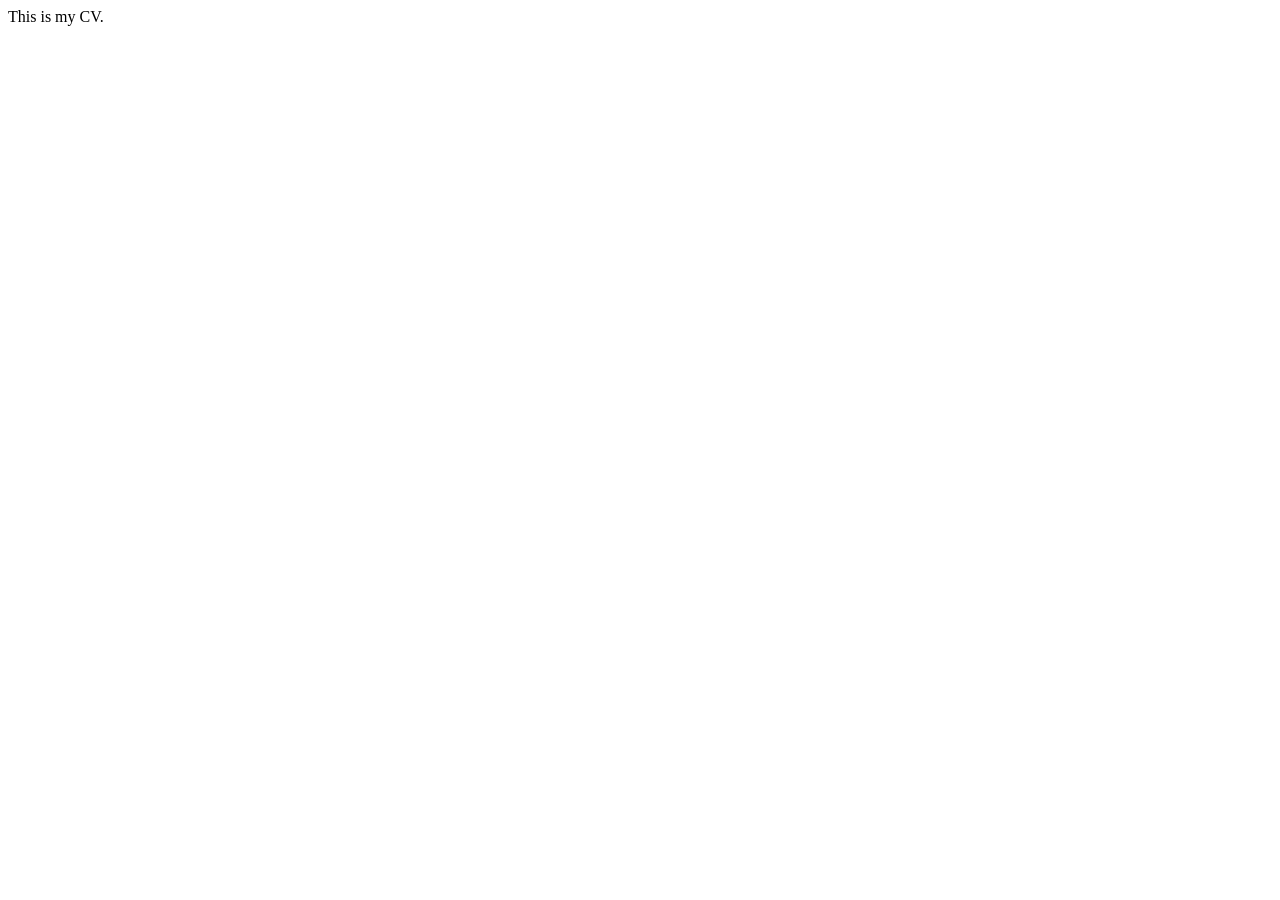
==== index.html @ 80254e37 "feat: add two files index.html, ctyle.css" ====
<!DOCTYPE html>
<html lang="ru">
    <meta>
        <meta charset="utf-8">
        <meta name="description" content="Project HTML5 Artem Vasilevsky">
        <meta name="author" content="Artem Vasilevsky">
        <title>CV Artem Vasilevsky</title>
        <link rel="stylesheet" href="style.css">
    </head>
    <body>
        This is my CV.
    </body>
</html>
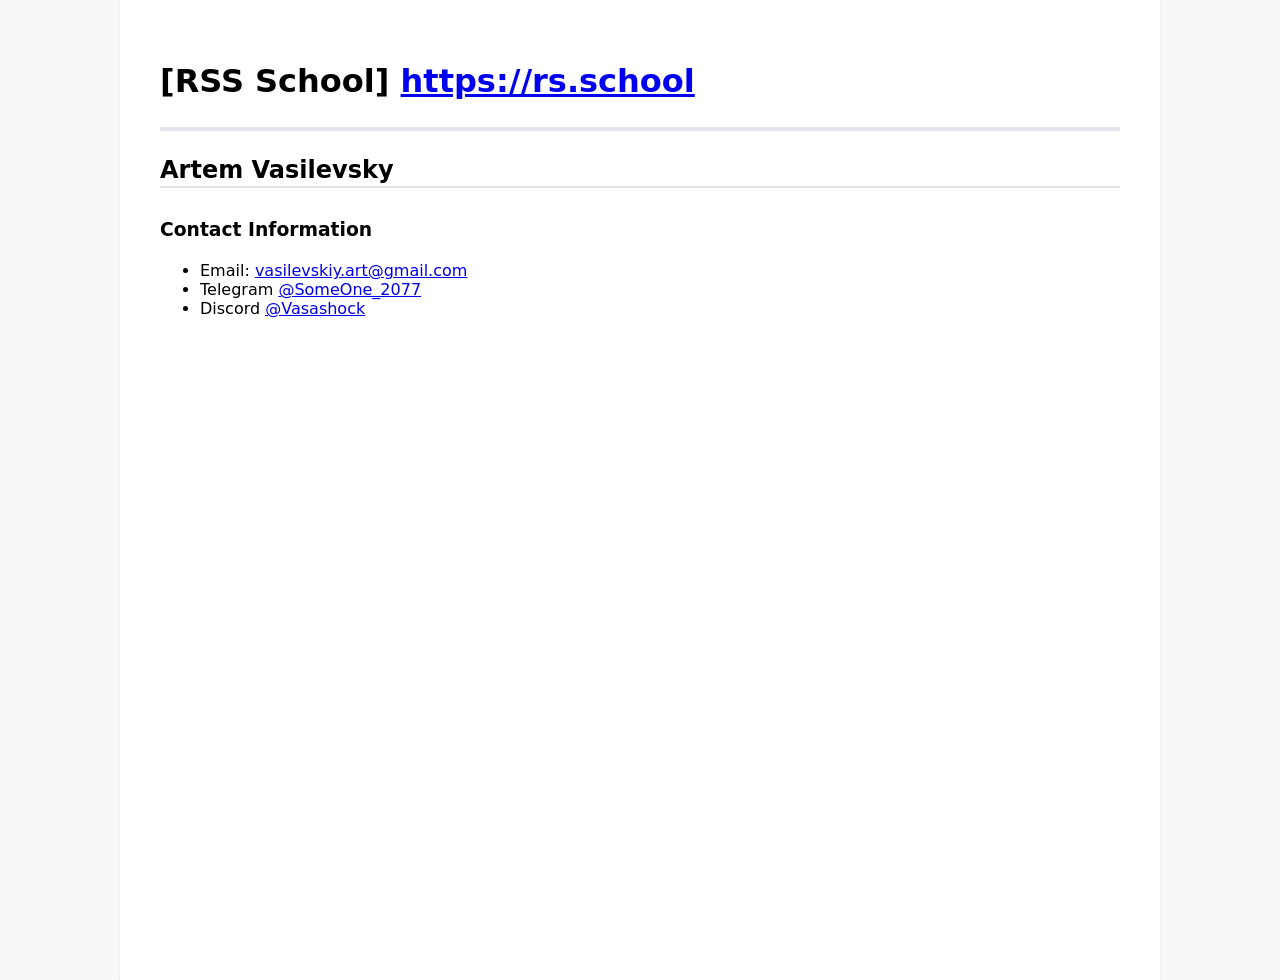
==== commit 5dc0ff56: "feat: add Contact info" ====
--- a/index.html
+++ b/index.html
@@ -1,6 +1,6 @@
 <!DOCTYPE html>
 <html lang="ru">
-    <meta>
+    <head>
         <meta charset="utf-8">
         <meta name="description" content="Project HTML5 Artem Vasilevsky">
         <meta name="author" content="Artem Vasilevsky">
@@ -8,6 +8,21 @@
         <link rel="stylesheet" href="style.css">
     </head>
     <body>
-        This is my CV.
+        <div class="container">
+            <head>
+                <title>CV Artem Vasilevsky</title>
+                <h1>[RSS School] 
+                    <a href="URL" alt="ссылка на сайт rs.school">https://rs.school</a> 
+                </h1>
+                <hr>
+            </head>
+            <h2 class="form-h2">Artem Vasilevsky</h2>
+            <h3>Contact Information</h3>
+            <ul>
+                <li>Email: <a href="mailto:vasilevskiy.art@gmail.com">vasilevskiy.art@gmail.com</a> </li>
+                <li>Telegram <a href="https://t.me/SomeOne_2077" target="_blank">@SomeOne_2077</a></li>
+                <li>Discord <a href="https://discordapp.com/users/302721000485945346" target="_blank">@Vasashock</a></li>
+            </ul>
+        </div>
     </body>
 </html>
--- a/style.css
+++ b/style.css
@@ -0,0 +1,37 @@
+body {
+  margin: 0;
+  padding: 0;
+  background-color: #f6f8fa;
+  font-family: system-ui, -apple-system, sans-serif;
+  font-family: system-ui, -apple-system, BlinkMacSystemFont, 'Segoe UI', Roboto, Oxygen, Ubuntu, Cantarell, 'Open Sans', 'Helvetica Neue', sans-serif;
+}
+h1, h2, h3 {
+  font-weight: 600;
+  line-height: 1.3;
+}
+h3 {
+    padding-top: 10px;
+}
+p {
+  font-size: 16px;
+  line-height: 1.6;
+  color: #24292e;
+}
+
+hr {
+  margin: 24px 0;
+  border: none;
+  border-top: 4px solid #e1e4e8;
+}
+.form-h2 {
+    border-bottom: 2px solid #e1e4e8;
+}
+
+.container {
+  max-width: 960px; 
+  margin: 0 auto; 
+  background-color: #ffffff;
+  padding: 40px;
+  box-shadow: 0 1px 3px rgba(0,0,0,0.1);
+  min-height: 100vh; 
+}
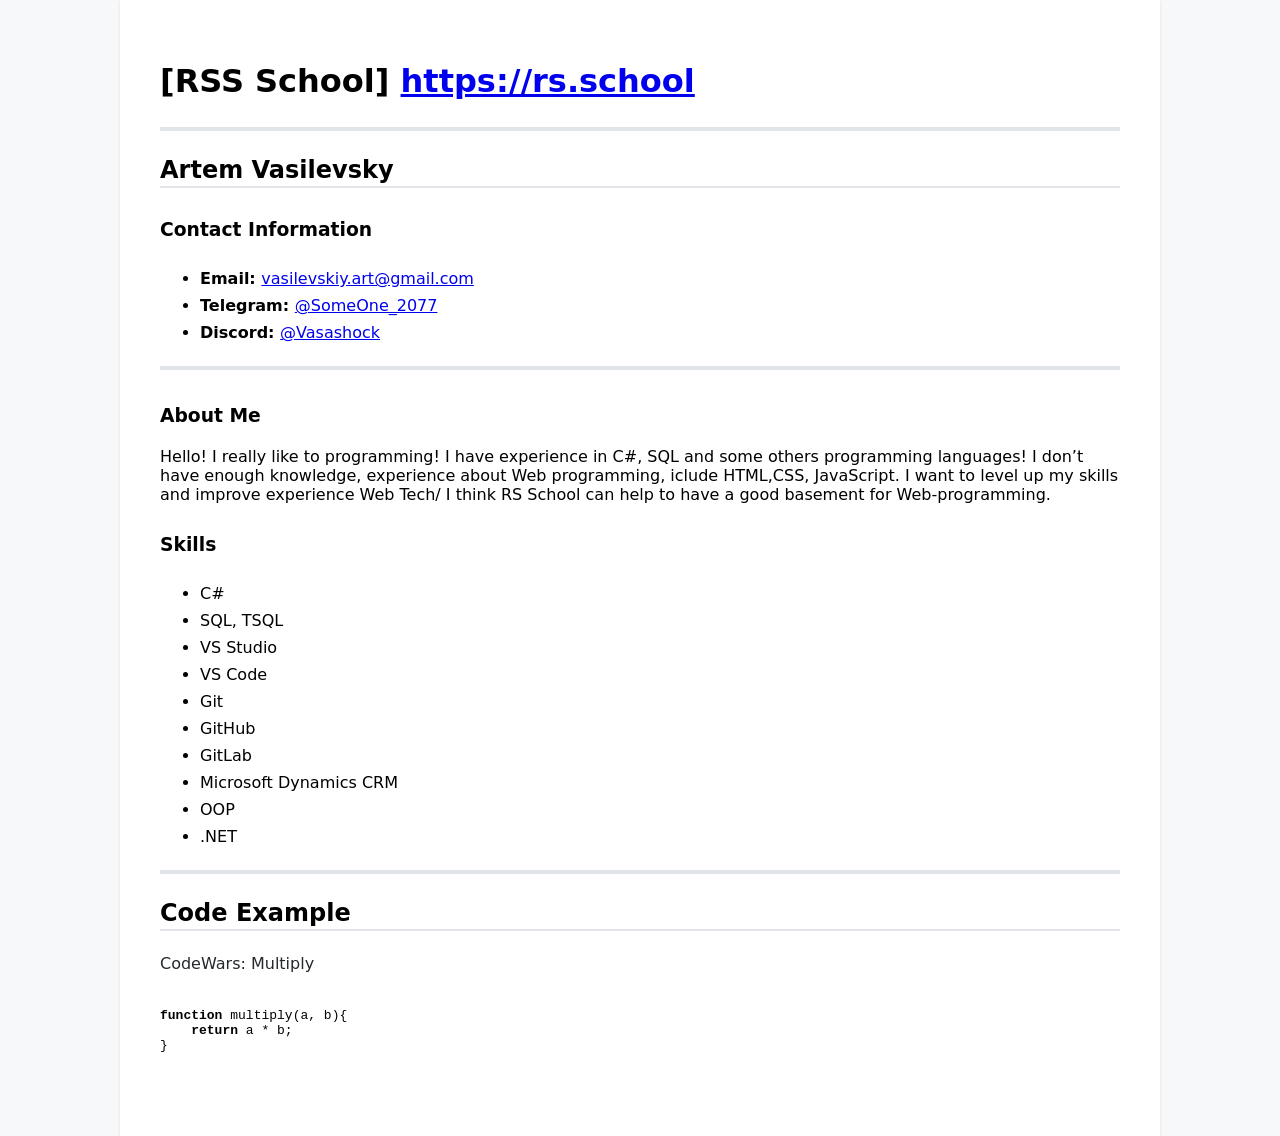
==== commit 33b84922: "feat: add information, About Me, Skills, Code Example" ====
--- a/index.html
+++ b/index.html
@@ -20,9 +20,37 @@
             <h3>Contact Information</h3>
             <ul>
                 <li>Email: <a href="mailto:vasilevskiy.art@gmail.com">vasilevskiy.art@gmail.com</a> </li>
-                <li>Telegram <a href="https://t.me/SomeOne_2077" target="_blank">@SomeOne_2077</a></li>
-                <li>Discord <a href="https://discordapp.com/users/302721000485945346" target="_blank">@Vasashock</a></li>
+                <li>Telegram: <a href="https://t.me/SomeOne_2077" target="_blank">@SomeOne_2077</a></li>
+                <li>Discord: <a href="https://discordapp.com/users/302721000485945346" target="_blank">@Vasashock</a></li>
             </ul>
+            <hr>
+            <h3>About Me</h3>
+            <div>Hello! I really like to programming! I have experience in C#, SQL and some others programming languages! 
+                I don’t have enough knowledge, experience about Web programming, iclude HTML,CSS, JavaScript. 
+                I want to level up my skills and improve experience Web Tech/ I think RS School can help to have a good basement for Web-programming.
+            </div>
+            <h3>Skills</h3>
+            <ul>
+                <li class="li-skills">C#</li>
+                <li class="li-skills">SQL, TSQL</li>
+                <li class="li-skills">VS Studio</li>
+                <li class="li-skills">VS Code</li>
+                <li class="li-skills">Git</li>
+                <li class="li-skills">GitHub</li>
+                <li class="li-skills">GitLab</li>
+                <li class="li-skills">Microsoft Dynamics CRM</li>
+                <li class="li-skills">OOP</li>
+                <li class="li-skills">.NET</li>
+            </ul>
+            <hr>
+            <h2 class="form-h2">Code Example</h2>
+            <p>CodeWars: Multiply</p>
+<pre> 
+<code><strong>function</strong> multiply(a, b){
+    <strong>return</strong> a * b;
+}
+        </code>
+    </pre>
         </div>
     </body>
 </html>
--- a/style.css
+++ b/style.css
@@ -34,4 +34,27 @@
   padding: 40px;
   box-shadow: 0 1px 3px rgba(0,0,0,0.1);
   min-height: 100vh; 
-}+}
+
+li > a {
+  font-weight: normal;
+}
+ul > li {
+    font-weight: bold; 
+    padding-top: 8px;
+}
+.li-skills {
+  font-weight: normal;
+}
+
+.code-box {
+  background-color: #f5f5f5;
+  padding: 15px;
+  border-radius: 4px;
+  font-family: monospace;
+  font-size: 14px;
+}
+
+.code-box strong {
+  font-weight: bold;
+}
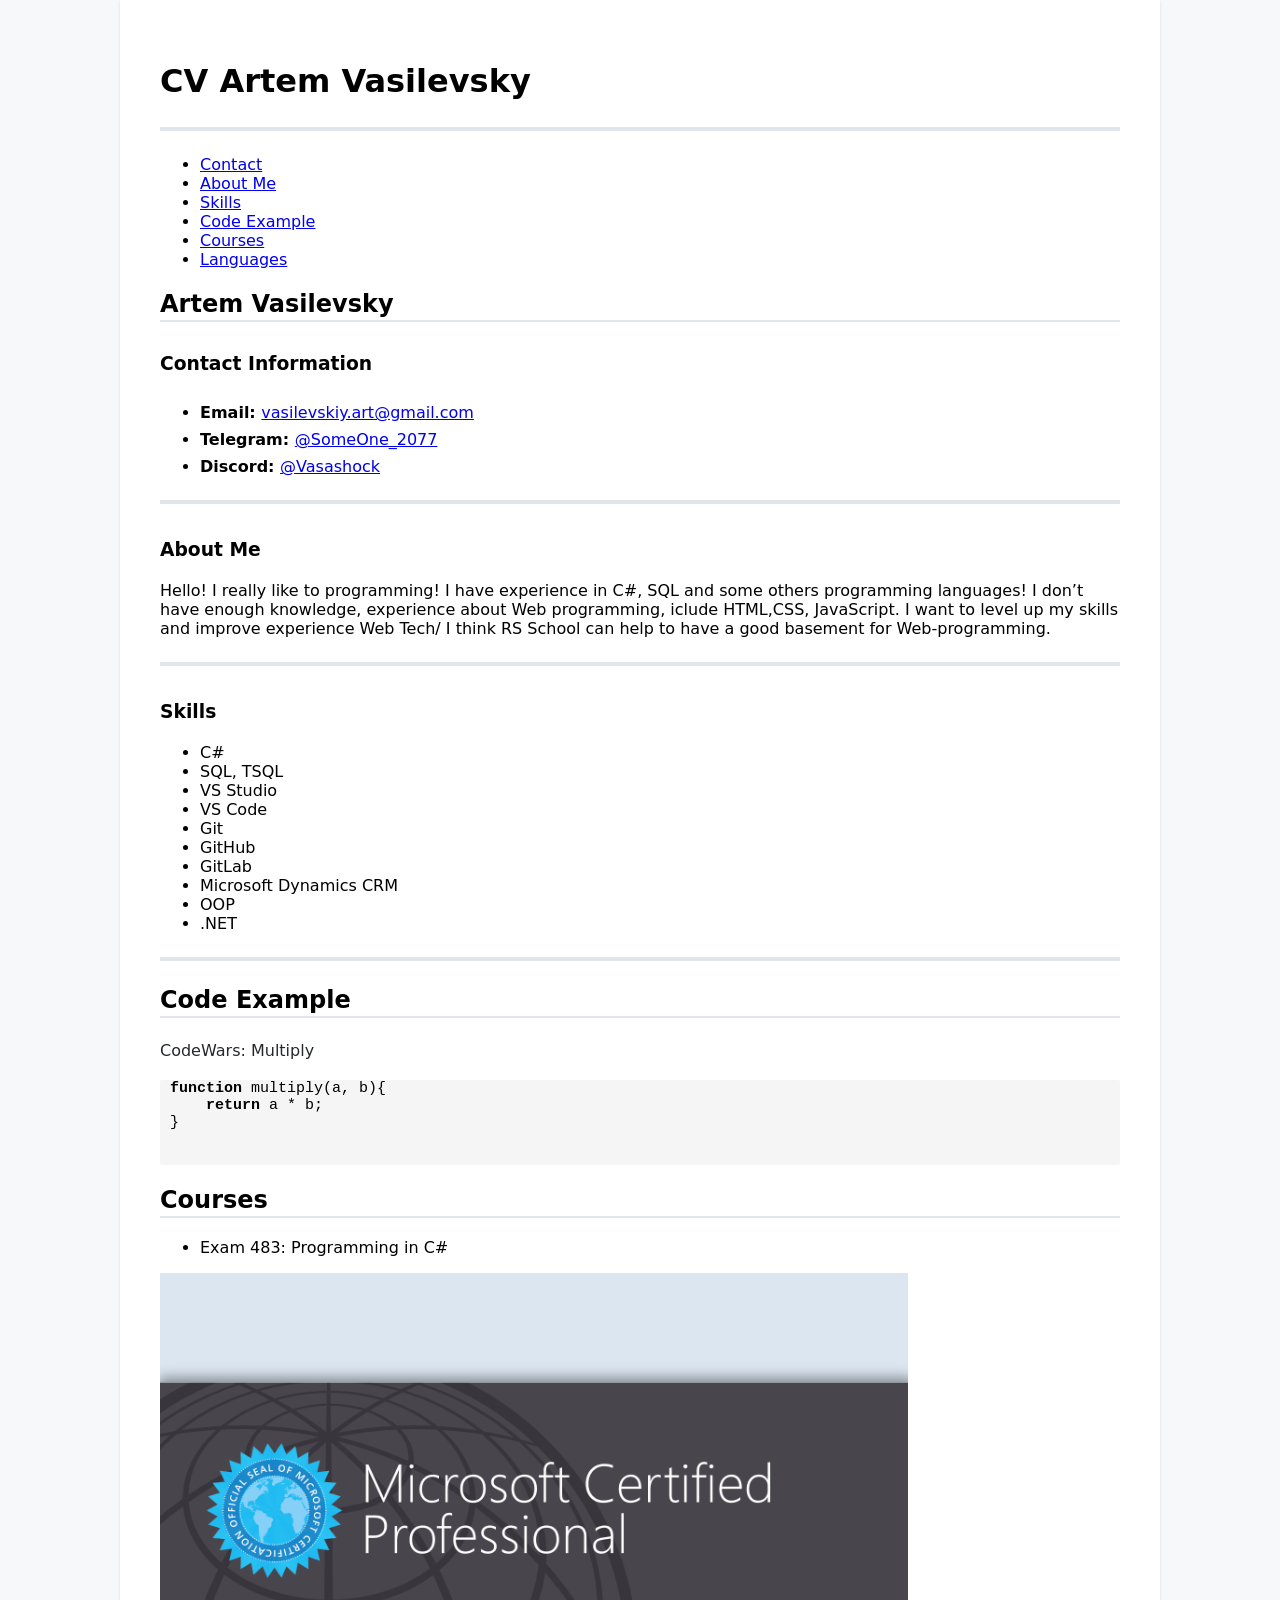
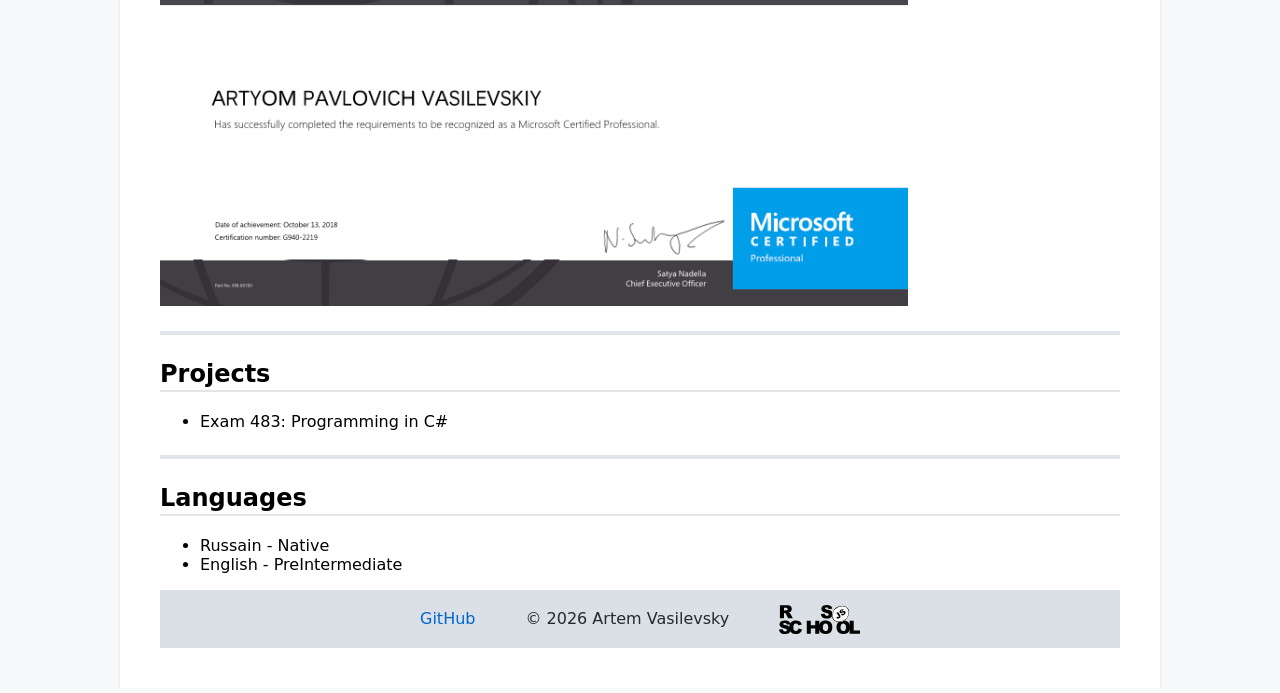
==== commit bac4a534: "feat: add info Project, add images" ====
--- a/index.html
+++ b/index.html
@@ -1,56 +1,132 @@
-<!DOCTYPE html>
+<!doctype html>
 <html lang="ru">
-    <head>
-        <meta charset="utf-8">
-        <meta name="description" content="Project HTML5 Artem Vasilevsky">
-        <meta name="author" content="Artem Vasilevsky">
-        <title>CV Artem Vasilevsky</title>
-        <link rel="stylesheet" href="style.css">
-    </head>
-    <body>
-        <div class="container">
-            <head>
-                <title>CV Artem Vasilevsky</title>
-                <h1>[RSS School] 
-                    <a href="URL" alt="ссылка на сайт rs.school">https://rs.school</a> 
-                </h1>
-                <hr>
-            </head>
+
+<head>
+    <meta charset="utf-8" />
+    <meta name="description" content="Project HTML5 Artem Vasilevsky" />
+    <meta name="author" content="Artem Vasilevsky" />
+    <title>CV Artem Vasilevsky</title>
+    <link rel="stylesheet" href="/styles/style.css" />
+</head>
+
+<body>
+    <div class="container">
+
+        <head>
+            <title>CV Artem Vasilevsky</title>
+            <h1>
+                CV Artem Vasilevsky
+            </h1>
+            <hr />
+            <nav>
+                <ul>
+                    <li><a href="#contact">Contact</a></li>
+                    <li><a href="#about">About Me</a></li>
+                    <li><a href="#skills">Skills</a></li>
+                    <li><a href="#code">Code Example</a></li>
+                    <li><a href="#courses">Courses</a></li>
+                    <li><a href="#lang">Languages</a></li>
+                </ul>
+            </nav>
+        </head>
+        <main>
             <h2 class="form-h2">Artem Vasilevsky</h2>
-            <h3>Contact Information</h3>
-            <ul>
-                <li>Email: <a href="mailto:vasilevskiy.art@gmail.com">vasilevskiy.art@gmail.com</a> </li>
-                <li>Telegram: <a href="https://t.me/SomeOne_2077" target="_blank">@SomeOne_2077</a></li>
-                <li>Discord: <a href="https://discordapp.com/users/302721000485945346" target="_blank">@Vasashock</a></li>
-            </ul>
-            <hr>
-            <h3>About Me</h3>
-            <div>Hello! I really like to programming! I have experience in C#, SQL and some others programming languages! 
-                I don’t have enough knowledge, experience about Web programming, iclude HTML,CSS, JavaScript. 
-                I want to level up my skills and improve experience Web Tech/ I think RS School can help to have a good basement for Web-programming.
-            </div>
-            <h3>Skills</h3>
-            <ul>
-                <li class="li-skills">C#</li>
-                <li class="li-skills">SQL, TSQL</li>
-                <li class="li-skills">VS Studio</li>
-                <li class="li-skills">VS Code</li>
-                <li class="li-skills">Git</li>
-                <li class="li-skills">GitHub</li>
-                <li class="li-skills">GitLab</li>
-                <li class="li-skills">Microsoft Dynamics CRM</li>
-                <li class="li-skills">OOP</li>
-                <li class="li-skills">.NET</li>
-            </ul>
-            <hr>
-            <h2 class="form-h2">Code Example</h2>
-            <p>CodeWars: Multiply</p>
-<pre> 
+            <section id="contact">
+                <h3>Contact Information</h3>
+                <ul class="ul-strong">
+                    <li>
+                        Email:
+                        <a href="mailto:vasilevskiy.art@gmail.com">vasilevskiy.art@gmail.com</a>
+                    </li>
+                    <li>
+                        Telegram:
+                        <a href="https://t.me/SomeOne_2077" target="_blank">@SomeOne_2077</a>
+                    </li>
+                    <li>
+                        Discord:
+                        <a href="https://discordapp.com/users/302721000485945346" target="_blank">@Vasashock</a>
+                    </li>
+                </ul>
+                <hr />
+            </section>
+
+            <section id="about">
+                <h3>About Me</h3>
+                <div>
+                    Hello! I really like to programming! I have experience in C#, SQL and
+                    some others programming languages! I don’t have enough knowledge,
+                    experience about Web programming, iclude HTML,CSS, JavaScript. I want
+                    to level up my skills and improve experience Web Tech/ I think RS
+                    School can help to have a good basement for Web-programming.
+                </div>
+                <hr />
+            </section>
+
+            <section id="skills">
+                <h3>Skills</h3>
+                <ul>
+                    <li class="li-skills">C#</li>
+                    <li class="li-skills">SQL, TSQL</li>
+                    <li class="li-skills">VS Studio</li>
+                    <li class="li-skills">VS Code</li>
+                    <li class="li-skills">Git</li>
+                    <li class="li-skills">GitHub</li>
+                    <li class="li-skills">GitLab</li>
+                    <li class="li-skills">Microsoft Dynamics CRM</li>
+                    <li class="li-skills">OOP</li>
+                    <li class="li-skills">.NET</li>
+                </ul>
+                <hr />
+            </section>
+
+            <section id="code">
+                <h2 class="form-h2">Code Example</h2>
+                <p>CodeWars: Multiply</p>
+                <div class="code-box">
+                    <pre>
 <code><strong>function</strong> multiply(a, b){
     <strong>return</strong> a * b;
 }
         </code>
     </pre>
-        </div>
-    </body>
+                </div>
+            </section>
+
+            <section id="courses">
+                <h2 class="form-h2">Courses</h2>
+                <ul>
+                    <li>Exam 483: Programming in C#</li>
+                </ul>
+                <img src="/images/Cert.png" alt="Programming in C# certificate" />
+                <hr>
+            </section>
+            <section id="Projects">
+                <h2 class="form-h2">Projects</h2>
+                <ul>
+                    <li>Exam 483: Programming in C#</li>
+                </ul>
+                <hr>
+            </section>
+
+            <section id="lang">
+                <h2 class="form-h2">Languages</h2>
+                <ul>
+                    <li>Russain - Native</li>
+                    <li>English - PreIntermediate</li>
+                </ul>
+            </section>
+        </main>
+
+        <footer>
+            <div class="footer-content">
+                <a href="https://github.com/Vasashock">GitHub</a>
+                <p>&copy; 2026 Artem Vasilevsky</p>
+                <a href="https://rs.school/courses/javascript-preschool-ru" target="_blank">
+                    <img class="footer-logo" src="/images/rs-school-logo.svg" alt="RS School Logo" />
+                </a>
+            </div>
+        </footer>
+    </div>
+</body>
+
 </html>
--- a/styles/style.css
+++ b/styles/style.css
@@ -0,0 +1,107 @@
+body {
+  margin: 0;
+  padding: 0;
+  background-color: #f6f8fa;
+  font-family: system-ui, -apple-system, sans-serif;
+  font-family: system-ui, -apple-system, BlinkMacSystemFont, 'Segoe UI', Roboto, Oxygen, Ubuntu, Cantarell, 'Open Sans', 'Helvetica Neue', sans-serif;
+}
+
+h1,
+h2,
+h3 {
+  font-weight: 600;
+  line-height: 1.3;
+}
+
+h3 {
+  padding-top: 10px;
+}
+
+p {
+  font-size: 16px;
+  line-height: 1.6;
+  color: #24292e;
+}
+
+hr {
+  margin: 24px 0;
+  border: none;
+  border-top: 4px solid #e1e4e8;
+}
+
+.form-h2 {
+  border-bottom: 2px solid #e1e4e8;
+}
+
+.container {
+  max-width: 960px;
+  margin: 0 auto;
+  background-color: #ffffff;
+  padding: 40px;
+  box-shadow: 0 1px 3px rgba(0, 0, 0, 0.1);
+  min-height: 100vh;
+}
+
+li>a {
+  font-weight: normal;
+}
+
+.ul-strong>li {
+  padding-top: 8px;
+  font-weight: bold;
+
+}
+
+.li-skills {
+  font-weight: normal;
+}
+
+.code-box {
+  padding-left: 10px;
+  border-radius: 2px;
+  font-family: monospace;
+  font-size: 15px;
+  background-color: #f5f5f5;
+}
+
+.code-box strong {
+  font-weight: bold;
+}
+
+img {
+  max-width: 100%;
+  height: auto;
+  display: block;
+}
+
+
+footer {
+  background-color: #dae0e6;
+}
+
+.footer-content {
+  max-width: 800px;
+  margin: 0 auto;
+  padding: 0 20px;
+
+  display: flex;
+  justify-content: center;
+  align-items: center;
+  gap: 50px;
+
+}
+
+.footer-content a {
+  color: #0066cc;
+  text-decoration: none;
+}
+
+.footer-content a:hover {
+  text-decoration: underline;
+}
+
+
+.footer-logo {
+  height: 30px;
+  width: auto;
+}
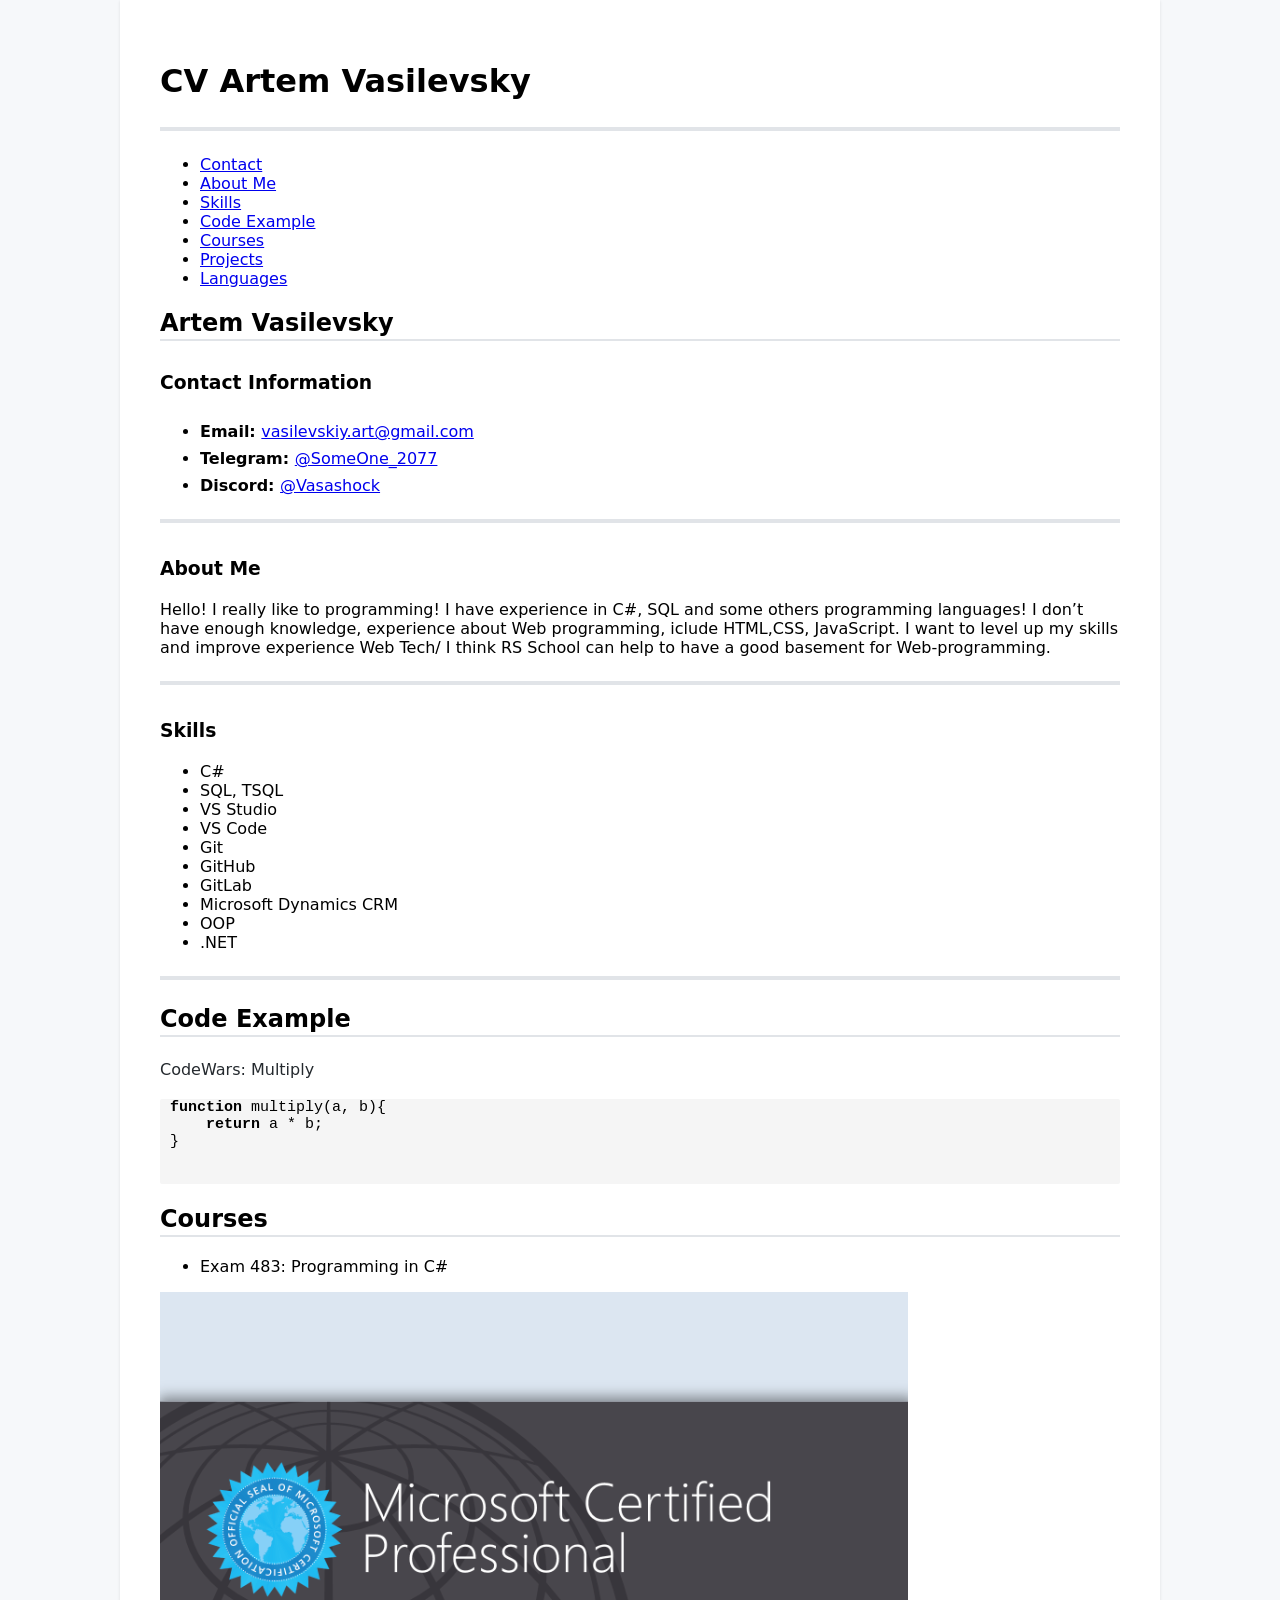
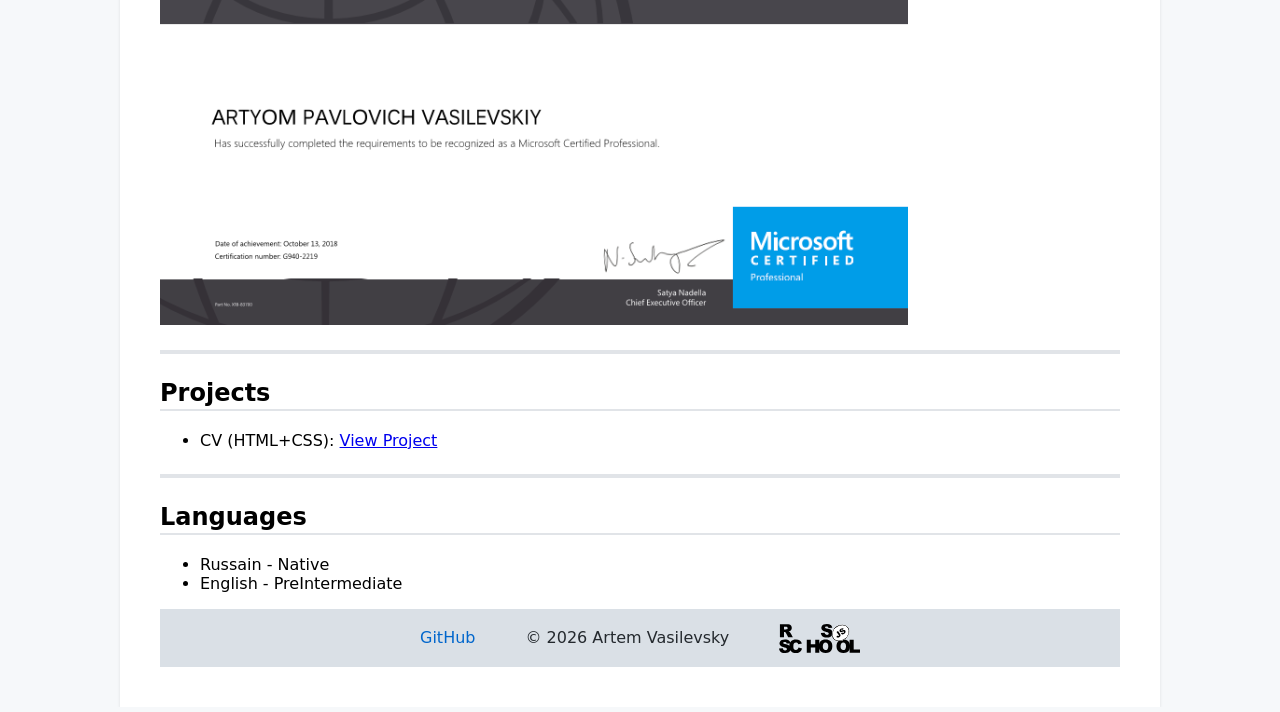
==== commit 4898b4dc: "fix: problems with links" ====
--- a/index.html
+++ b/index.html
@@ -6,7 +6,7 @@
     <meta name="description" content="Project HTML5 Artem Vasilevsky" />
     <meta name="author" content="Artem Vasilevsky" />
     <title>CV Artem Vasilevsky</title>
-    <link rel="stylesheet" href="/styles/style.css" />
+    <link rel="stylesheet" href="styles/style.css" />
 </head>
 
 <body>
@@ -25,6 +25,7 @@
                     <li><a href="#skills">Skills</a></li>
                     <li><a href="#code">Code Example</a></li>
                     <li><a href="#courses">Courses</a></li>
+                    <li><a href="#projects">Projects</a></li>
                     <li><a href="#lang">Languages</a></li>
                 </ul>
             </nav>
@@ -97,13 +98,13 @@
                 <ul>
                     <li>Exam 483: Programming in C#</li>
                 </ul>
-                <img src="/images/Cert.png" alt="Programming in C# certificate" />
+                <img src="images/Cert.png" alt="Programming in C# certificate" />
                 <hr>
             </section>
-            <section id="Projects">
+            <section id="projects">
                 <h2 class="form-h2">Projects</h2>
                 <ul>
-                    <li>Exam 483: Programming in C#</li>
+                    <li>CV (HTML+CSS): <a href="https://vasashock.github.io/rsschool-cv/" target="_blank">View Project</a></li>
                 </ul>
                 <hr>
             </section>
@@ -122,7 +123,7 @@
                 <a href="https://github.com/Vasashock">GitHub</a>
                 <p>&copy; 2026 Artem Vasilevsky</p>
                 <a href="https://rs.school/courses/javascript-preschool-ru" target="_blank">
-                    <img class="footer-logo" src="/images/rs-school-logo.svg" alt="RS School Logo" />
+                    <img class="footer-logo" src="images/rs-school-logo.svg" alt="RS School Logo" />
                 </a>
             </div>
         </footer>
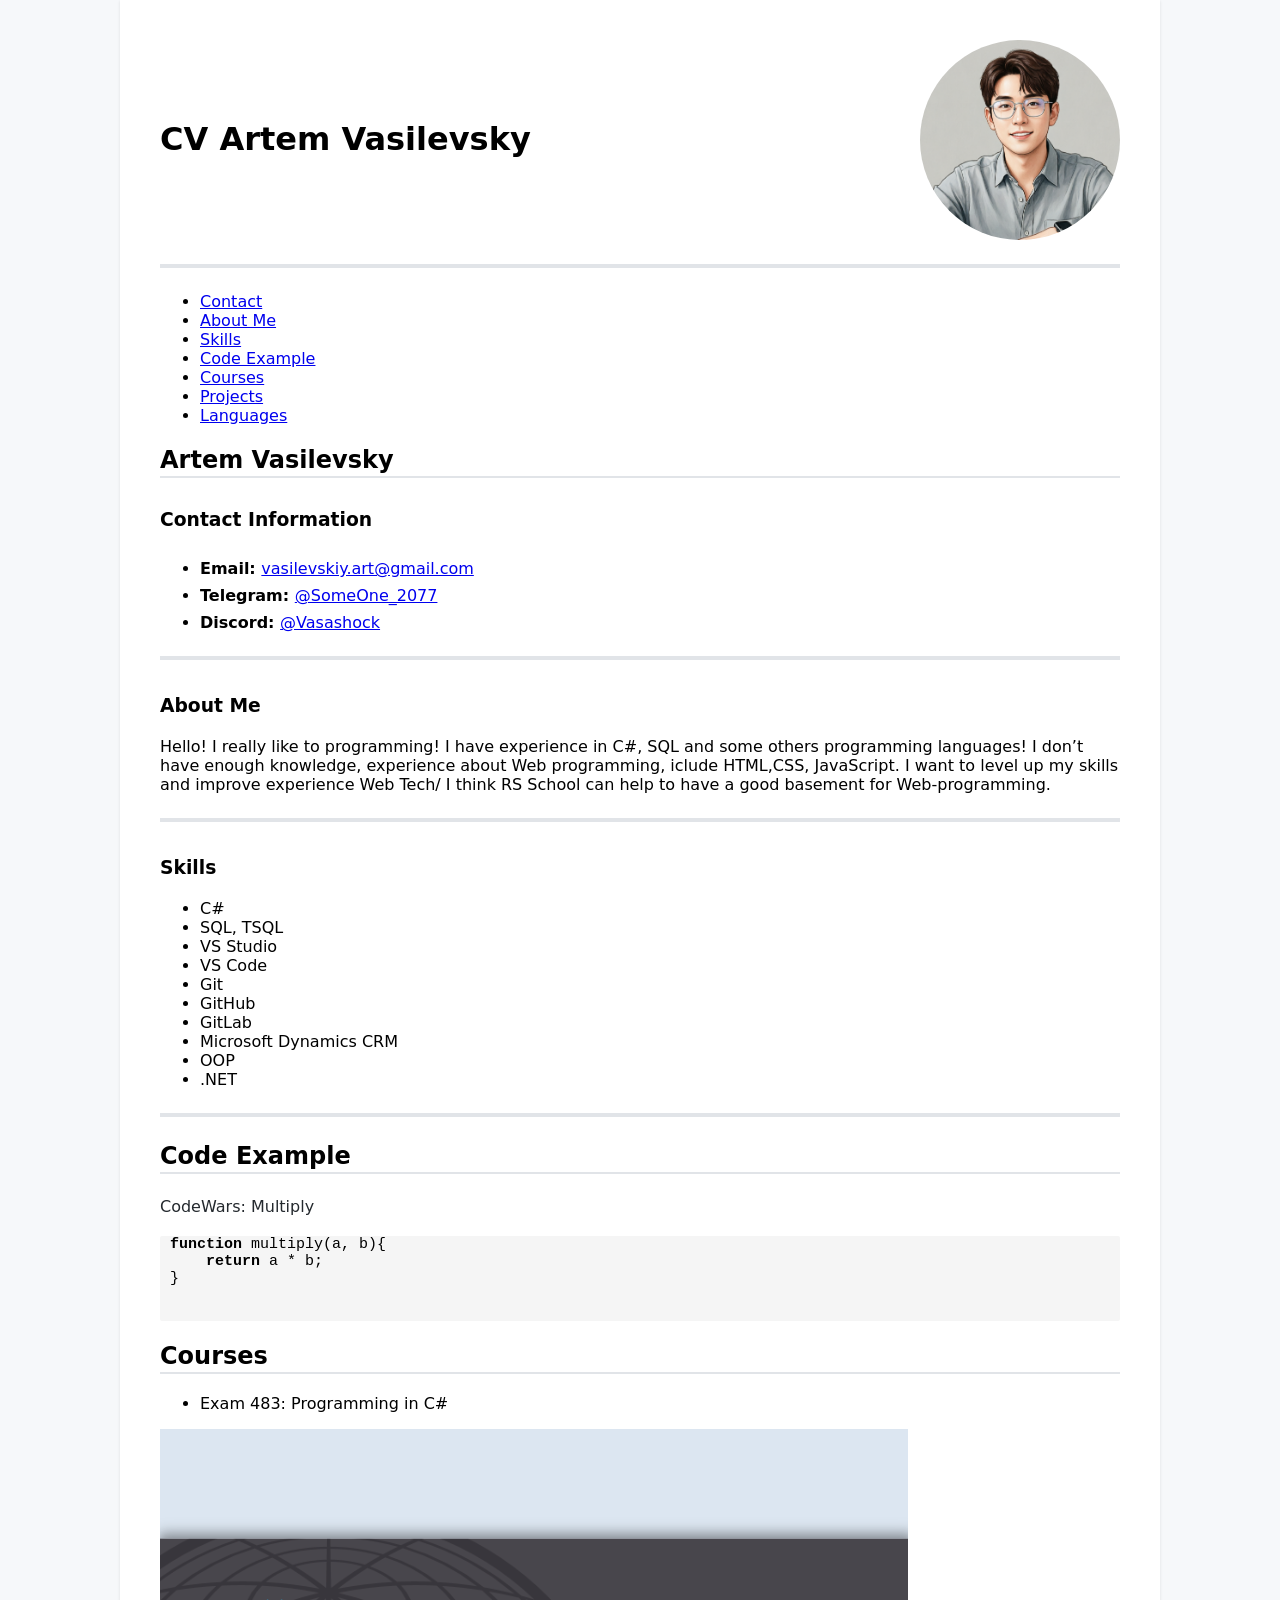
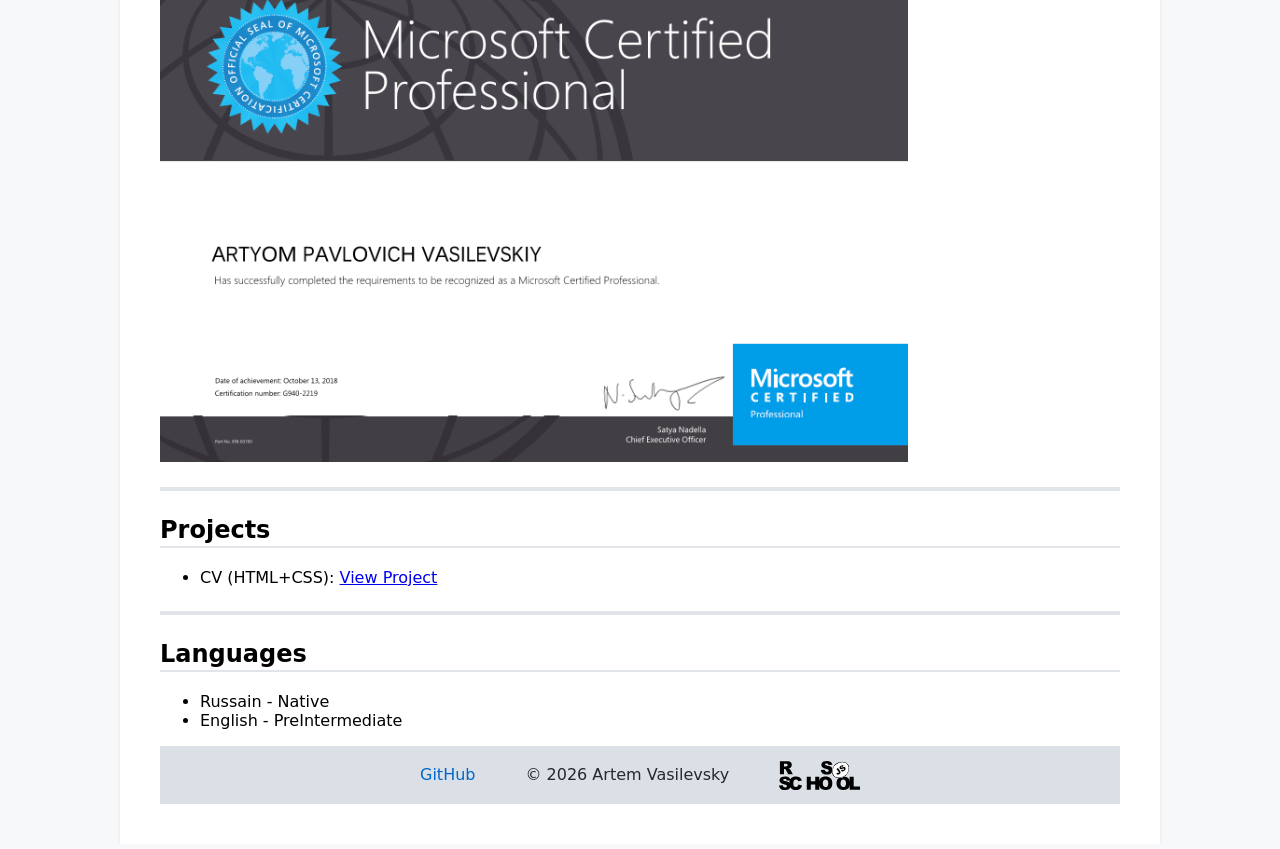
==== commit 5c0771ce: "feat: checked validation, add avatar logo" ====
--- a/index.html
+++ b/index.html
@@ -1,23 +1,23 @@
-<!doctype html>
-<html lang="ru">
+<!DOCTYPE html>
+<html lang="en">
 
 <head>
-    <meta charset="utf-8" />
-    <meta name="description" content="Project HTML5 Artem Vasilevsky" />
-    <meta name="author" content="Artem Vasilevsky" />
+    <meta charset="utf-8">
+    <meta name="description" content="Project HTML5 Artem Vasilevsky">
+    <meta name="author" content="Artem Vasilevsky">
     <title>CV Artem Vasilevsky</title>
-    <link rel="stylesheet" href="styles/style.css" />
+    <link rel="stylesheet" href="styles/style.css">
 </head>
 
 <body>
     <div class="container">
+        <header>
+            <div class="avatar-container">
+                <h1>CV Artem Vasilevsky</h1>
+                <img class="avatar" src="images/avatar.jpg.png" alt="author Avatar">
+            </div>
+            <hr>
 
-        <head>
-            <title>CV Artem Vasilevsky</title>
-            <h1>
-                CV Artem Vasilevsky
-            </h1>
-            <hr />
             <nav>
                 <ul>
                     <li><a href="#contact">Contact</a></li>
@@ -29,7 +29,7 @@
                     <li><a href="#lang">Languages</a></li>
                 </ul>
             </nav>
-        </head>
+        </header>
         <main>
             <h2 class="form-h2">Artem Vasilevsky</h2>
             <section id="contact">
@@ -48,19 +48,20 @@
                         <a href="https://discordapp.com/users/302721000485945346" target="_blank">@Vasashock</a>
                     </li>
                 </ul>
-                <hr />
+                <hr>
             </section>
 
             <section id="about">
                 <h3>About Me</h3>
                 <div>
-                    Hello! I really like to programming! I have experience in C#, SQL and
-                    some others programming languages! I don’t have enough knowledge,
-                    experience about Web programming, iclude HTML,CSS, JavaScript. I want
-                    to level up my skills and improve experience Web Tech/ I think RS
-                    School can help to have a good basement for Web-programming.
+                    Hello! I really like to programming! I have experience in C#, SQL
+                    and some others programming languages! I don’t have enough
+                    knowledge, experience about Web programming, iclude HTML,CSS,
+                    JavaScript. I want to level up my skills and improve experience Web
+                    Tech/ I think RS School can help to have a good basement for
+                    Web-programming.
                 </div>
-                <hr />
+                <hr>
             </section>
 
             <section id="skills">
@@ -77,7 +78,7 @@
                     <li class="li-skills">OOP</li>
                     <li class="li-skills">.NET</li>
                 </ul>
-                <hr />
+                <hr>
             </section>
 
             <section id="code">
@@ -98,13 +99,16 @@
                 <ul>
                     <li>Exam 483: Programming in C#</li>
                 </ul>
-                <img src="images/Cert.png" alt="Programming in C# certificate" />
+                <img src="images/Cert.png" alt="Programming in C# certificate">
                 <hr>
             </section>
             <section id="projects">
                 <h2 class="form-h2">Projects</h2>
                 <ul>
-                    <li>CV (HTML+CSS): <a href="https://vasashock.github.io/rsschool-cv/" target="_blank">View Project</a></li>
+                    <li>
+                        CV (HTML+CSS):
+                        <a href="https://vasashock.github.io/rsschool-cv/" target="_blank">View Project</a>
+                    </li>
                 </ul>
                 <hr>
             </section>
@@ -123,7 +127,7 @@
                 <a href="https://github.com/Vasashock">GitHub</a>
                 <p>&copy; 2026 Artem Vasilevsky</p>
                 <a href="https://rs.school/courses/javascript-preschool-ru" target="_blank">
-                    <img class="footer-logo" src="images/rs-school-logo.svg" alt="RS School Logo" />
+                    <img class="footer-logo" src="images/rs-school-logo.svg" alt="RS School Logo">
                 </a>
             </div>
         </footer>
--- a/styles/style.css
+++ b/styles/style.css
@@ -104,4 +104,18 @@
 .footer-logo {
   height: 30px;
   width: auto;
+}
+
+.avatar-container {
+  display: flex;
+  align-items: center;
+  justify-content: space-between;
+}
+
+.avatar {
+  width: 200px;
+  height: 200px;
+  border-radius: 50%;
+  object-fit: cover;
+  position: relative;
 }
